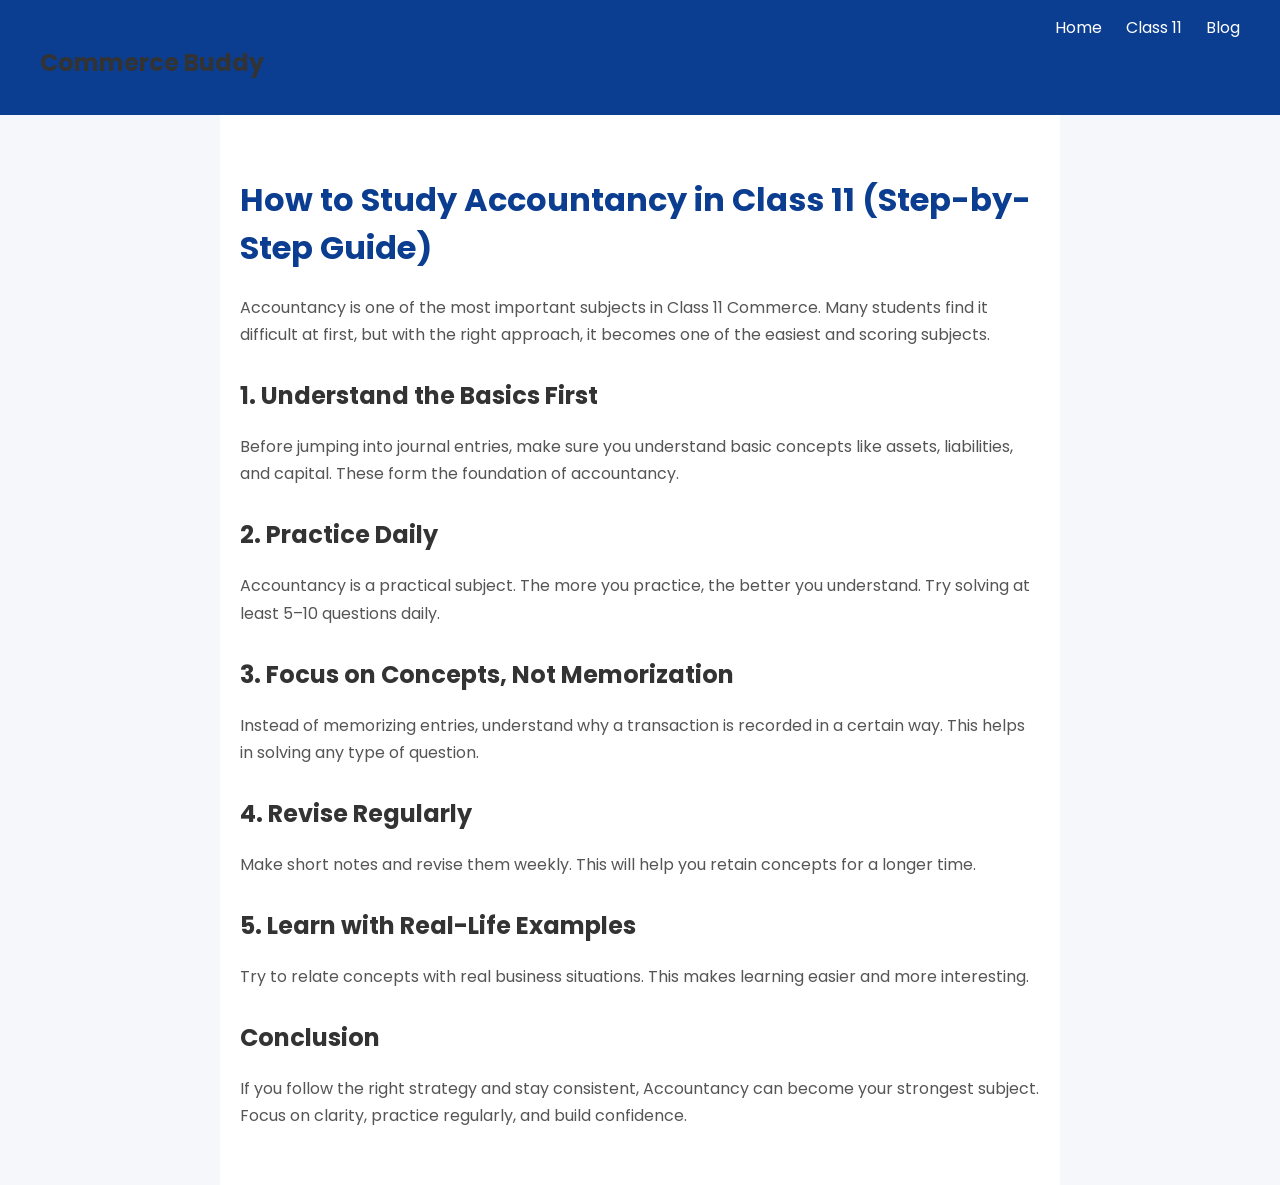
==== accountancy-study-guide.html @ d6574622 "Create accountancy-study-guide.html" ====
<!DOCTYPE html>
<html lang="en">
<head>
    <meta charset="UTF-8">
    <meta name="viewport" content="width=device-width, initial-scale=1.0">
    <title>How to Study Accountancy - Commerce Buddy</title>
    <link href="https://fonts.googleapis.com/css2?family=Poppins:wght@300;500;700&display=swap" rel="stylesheet">
    <style>
        body {
            font-family: 'Poppins', sans-serif;
            margin: 0;
            background: #f5f7fa;
        }
        header {
            background: #0b3d91;
            color: white;
            padding: 15px 40px;
            display: flex;
            justify-content: space-between;
        }
        nav a {
            color: white;
            margin-left: 20px;
            text-decoration: none;
        }
        .container {
            max-width: 800px;
            margin: auto;
            padding: 40px 20px;
            background: white;
        }
        h1 {
            color: #0b3d91;
        }
        h2 {
            margin-top: 30px;
            color: #333;
        }
        p {
            line-height: 1.7;
            color: #555;
        }
    </style>
</head>
<body>

<header>
    <h2>Commerce Buddy</h2>
    <nav>
        <a href="index.html">Home</a>
        <a href="class11.html">Class 11</a>
        <a href="blog.html">Blog</a>
    </nav>
</header>

<div class="container">
    <h1>How to Study Accountancy in Class 11 (Step-by-Step Guide)</h1>

    <p>Accountancy is one of the most important subjects in Class 11 Commerce. Many students find it difficult at first, but with the right approach, it becomes one of the easiest and scoring subjects.</p>

    <h2>1. Understand the Basics First</h2>
    <p>Before jumping into journal entries, make sure you understand basic concepts like assets, liabilities, and capital. These form the foundation of accountancy.</p>

    <h2>2. Practice Daily</h2>
    <p>Accountancy is a practical subject. The more you practice, the better you understand. Try solving at least 5–10 questions daily.</p>

    <h2>3. Focus on Concepts, Not Memorization</h2>
    <p>Instead of memorizing entries, understand why a transaction is recorded in a certain way. This helps in solving any type of question.</p>

    <h2>4. Revise Regularly</h2>
    <p>Make short notes and revise them weekly. This will help you retain concepts for a longer time.</p>

    <h2>5. Learn with Real-Life Examples</h2>
    <p>Try to relate concepts with real business situations. This makes learning easier and more interesting.</p>

    <h2>Conclusion</h2>
    <p>If you follow the right strategy and stay consistent, Accountancy can become your strongest subject. Focus on clarity, practice regularly, and build confidence.</p>

</div>

</body>
</html>
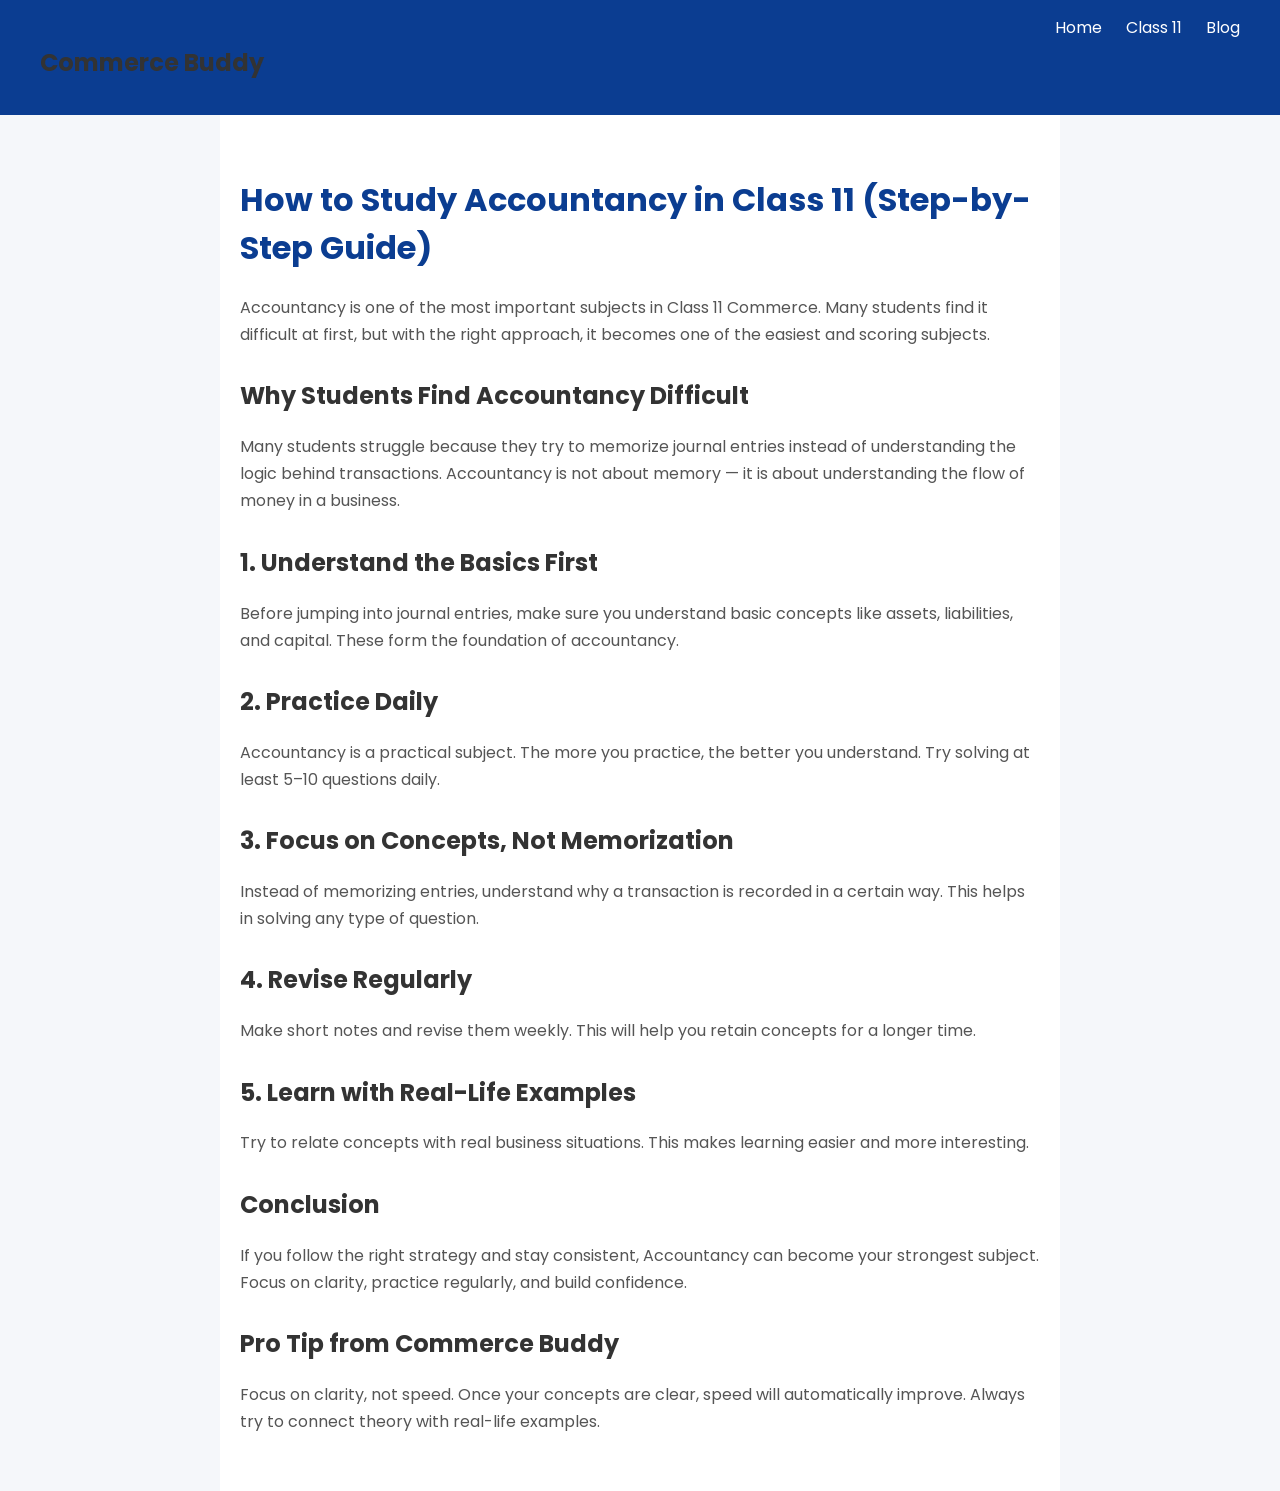
==== commit 34f6fbe4: "Update accountancy-study-guide.html" ====
--- a/accountancy-study-guide.html
+++ b/accountancy-study-guide.html
@@ -3,7 +3,7 @@
 <head>
     <meta charset="UTF-8">
     <meta name="viewport" content="width=device-width, initial-scale=1.0">
-    <title>How to Study Accountancy - Commerce Buddy</title>
+    <title>How to Study Accountancy in Class 11 (Step-by-Step Guide) | Commerce Buddy</title>
     <link href="https://fonts.googleapis.com/css2?family=Poppins:wght@300;500;700&display=swap" rel="stylesheet">
     <style>
         body {
@@ -58,6 +58,9 @@
 
     <p>Accountancy is one of the most important subjects in Class 11 Commerce. Many students find it difficult at first, but with the right approach, it becomes one of the easiest and scoring subjects.</p>
 
+    <h2>Why Students Find Accountancy Difficult</h2>
+<p>Many students struggle because they try to memorize journal entries instead of understanding the logic behind transactions. Accountancy is not about memory — it is about understanding the flow of money in a business.</p>
+
     <h2>1. Understand the Basics First</h2>
     <p>Before jumping into journal entries, make sure you understand basic concepts like assets, liabilities, and capital. These form the foundation of accountancy.</p>
 
@@ -75,6 +78,9 @@
 
     <h2>Conclusion</h2>
     <p>If you follow the right strategy and stay consistent, Accountancy can become your strongest subject. Focus on clarity, practice regularly, and build confidence.</p>
+   
+    <h2>Pro Tip from Commerce Buddy</h2>
+<p>Focus on clarity, not speed. Once your concepts are clear, speed will automatically improve. Always try to connect theory with real-life examples.</p>
 
 </div>
 
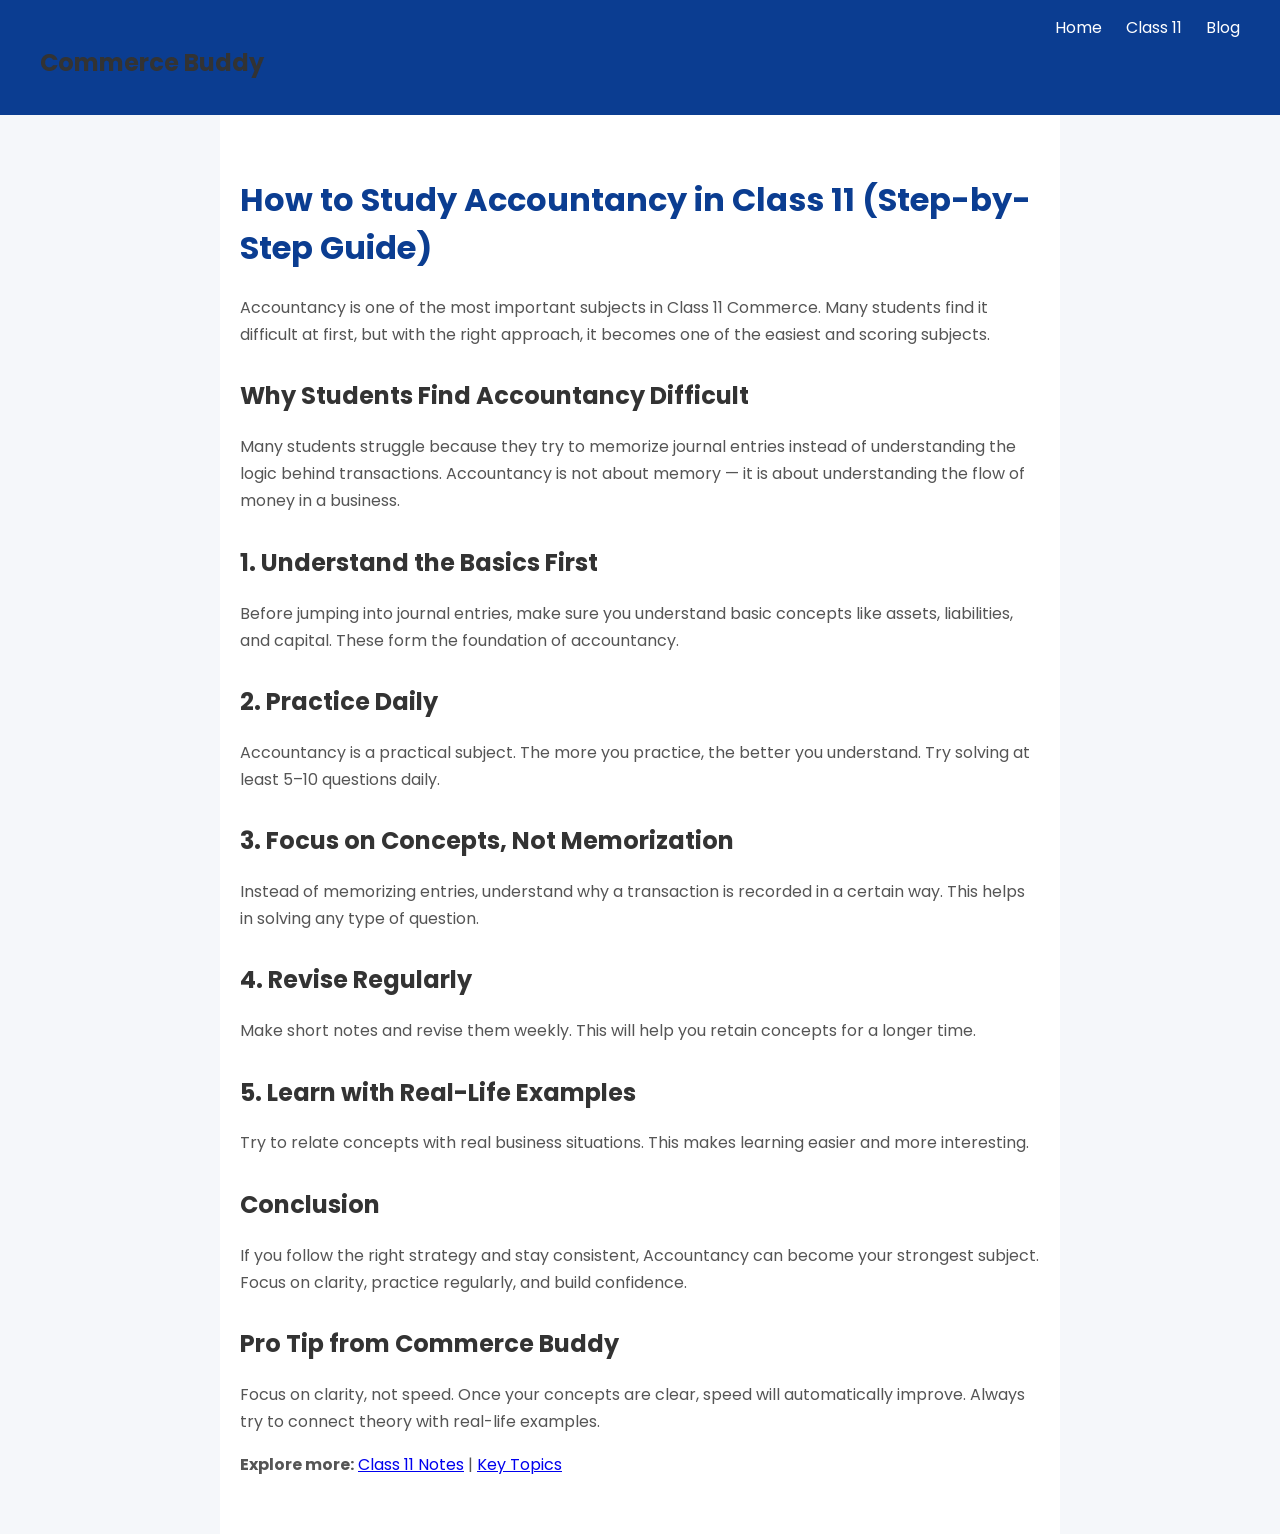
==== commit eb10bcc9: "Update accountancy-study-guide.html" ====
--- a/accountancy-study-guide.html
+++ b/accountancy-study-guide.html
@@ -3,6 +3,8 @@
 <head>
     <meta charset="UTF-8">
     <meta name="viewport" content="width=device-width, initial-scale=1.0">
+    <meta name="description" content="Learn how to study accountancy in Class 11 with simple strategies, real-life examples, and step-by-step guidance to score better and build strong concepts.">
+    <meta name="keywords" content="Class 11 Accountancy, Commerce Notes, Study Tips, Accountancy Guide, Commerce Buddy">
     <title>How to Study Accountancy in Class 11 (Step-by-Step Guide) | Commerce Buddy</title>
     <link href="https://fonts.googleapis.com/css2?family=Poppins:wght@300;500;700&display=swap" rel="stylesheet">
     <style>
@@ -82,6 +84,10 @@
     <h2>Pro Tip from Commerce Buddy</h2>
 <p>Focus on clarity, not speed. Once your concepts are clear, speed will automatically improve. Always try to connect theory with real-life examples.</p>
 
+<p><strong>Explore more:</strong> 
+<a href="class11.html">Class 11 Notes</a> | 
+<a href="keytopics.html">Key Topics</a>
+</p>
 </div>
 
 </body>
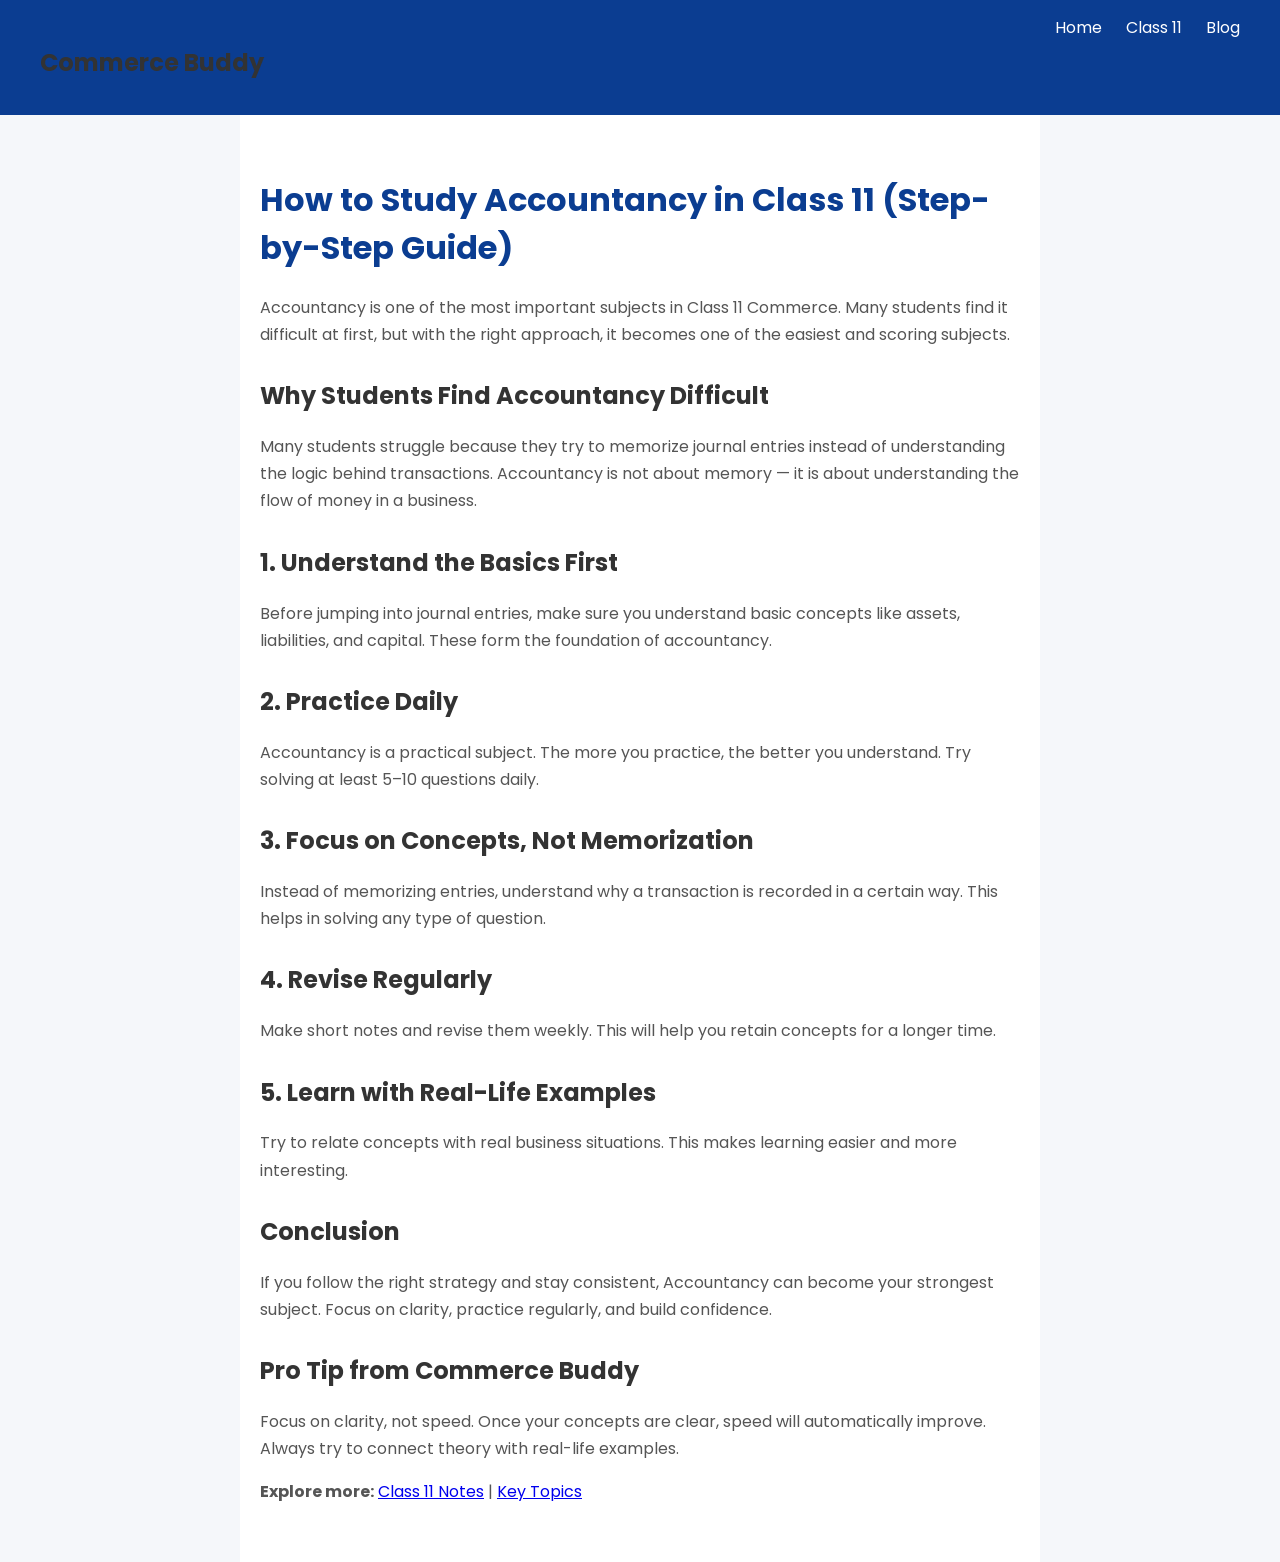
==== commit 9b0a8769: "Update accountancy-study-guide.html" ====
--- a/accountancy-study-guide.html
+++ b/accountancy-study-guide.html
@@ -42,6 +42,51 @@
             line-height: 1.7;
             color: #555;
         }
+
+        .container {
+    width: 100%;
+    box-sizing: border-box;
+}
+
+        /* Mobile Responsive Fix */
+@media (max-width: 768px) {
+
+    header {
+        flex-direction: column;
+        align-items: flex-start;
+    }
+
+    nav {
+        margin-top: 10px;
+    }
+
+    nav a {
+        display: inline-block;
+        margin: 8px 10px 0 0;
+    }
+
+    .hero {
+        padding: 60px 15px;
+    }
+
+    .hero h2 {
+        font-size: 26px;
+    }
+
+    .hero p {
+        font-size: 15px;
+    }
+
+    .cards {
+        flex-direction: column;
+        align-items: center;
+    }
+
+    .card {
+        width: 90%;
+    }
+}
+        
     </style>
 </head>
 <body>
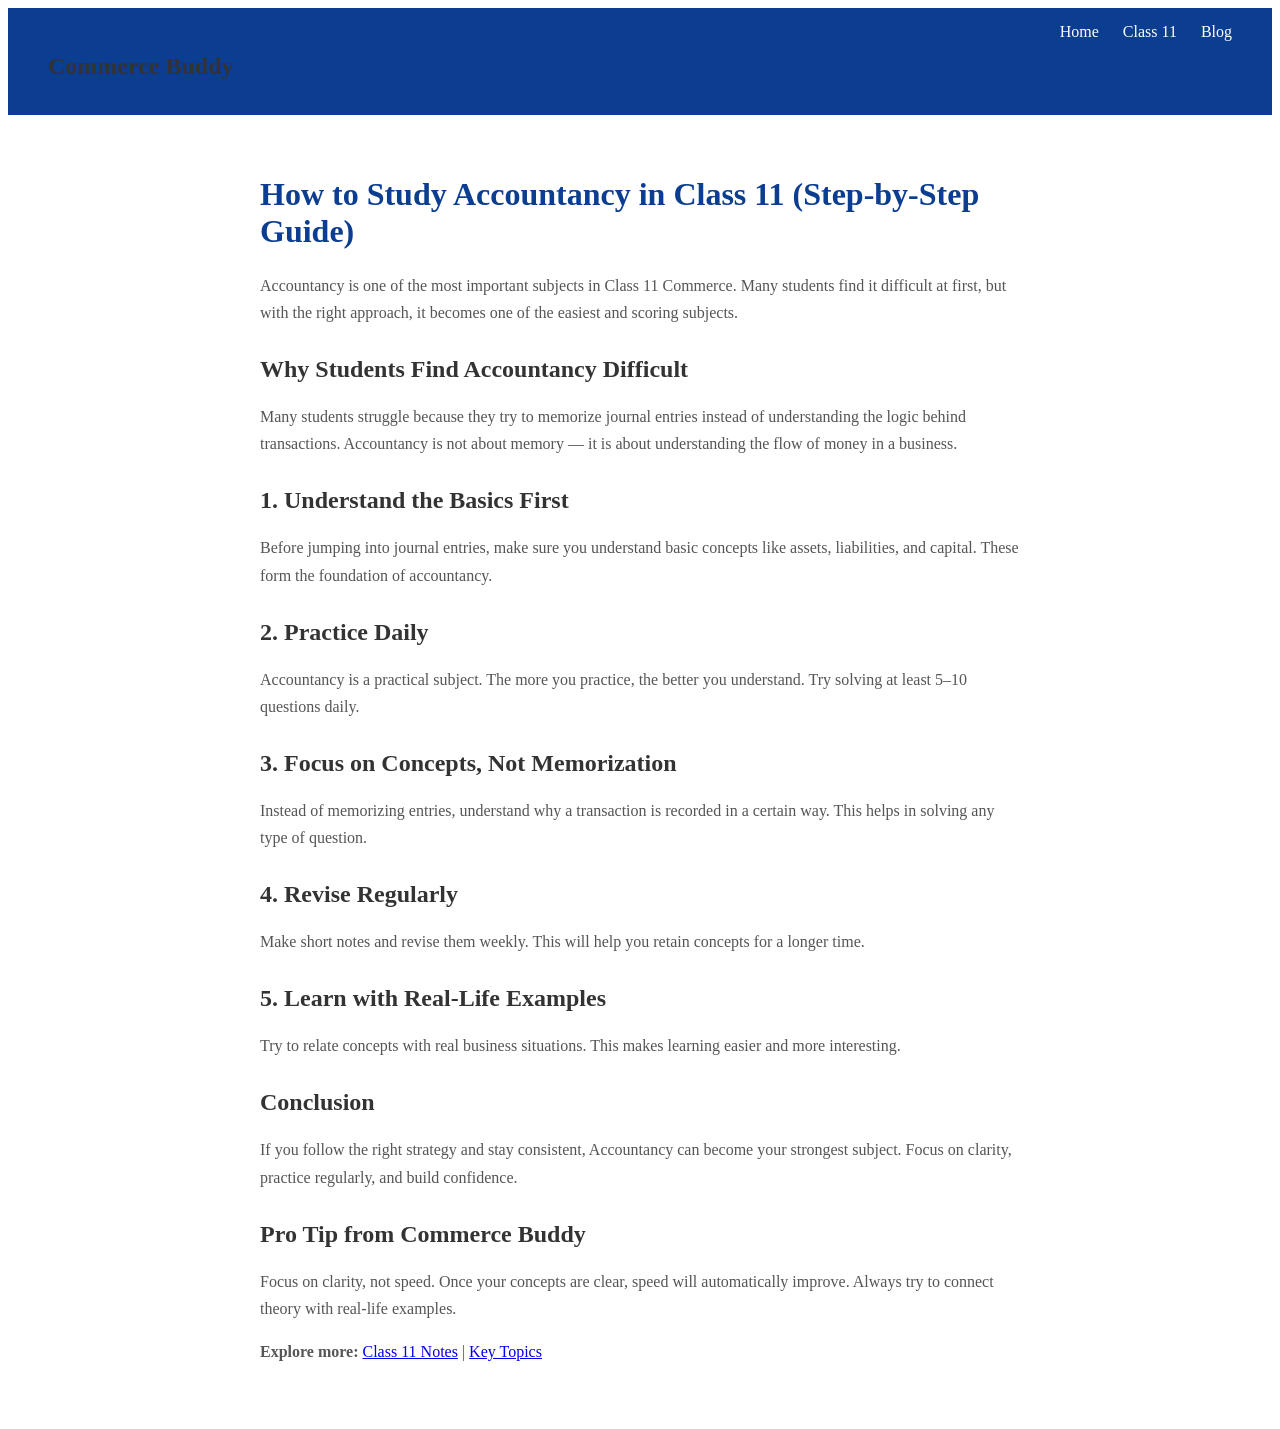
==== commit 55696b8d: "Update accountancy-study-guide.html" ====
--- a/accountancy-study-guide.html
+++ b/accountancy-study-guide.html
@@ -8,6 +8,7 @@
     <title>How to Study Accountancy in Class 11 (Step-by-Step Guide) | Commerce Buddy</title>
     <link href="https://fonts.googleapis.com/css2?family=Poppins:wght@300;500;700&display=swap" rel="stylesheet">
     <style>
+    <link rel="canonical" href="https://commercebuddy.in/index.html">
         body {
             font-family: 'Poppins', sans-serif;
             margin: 0;
